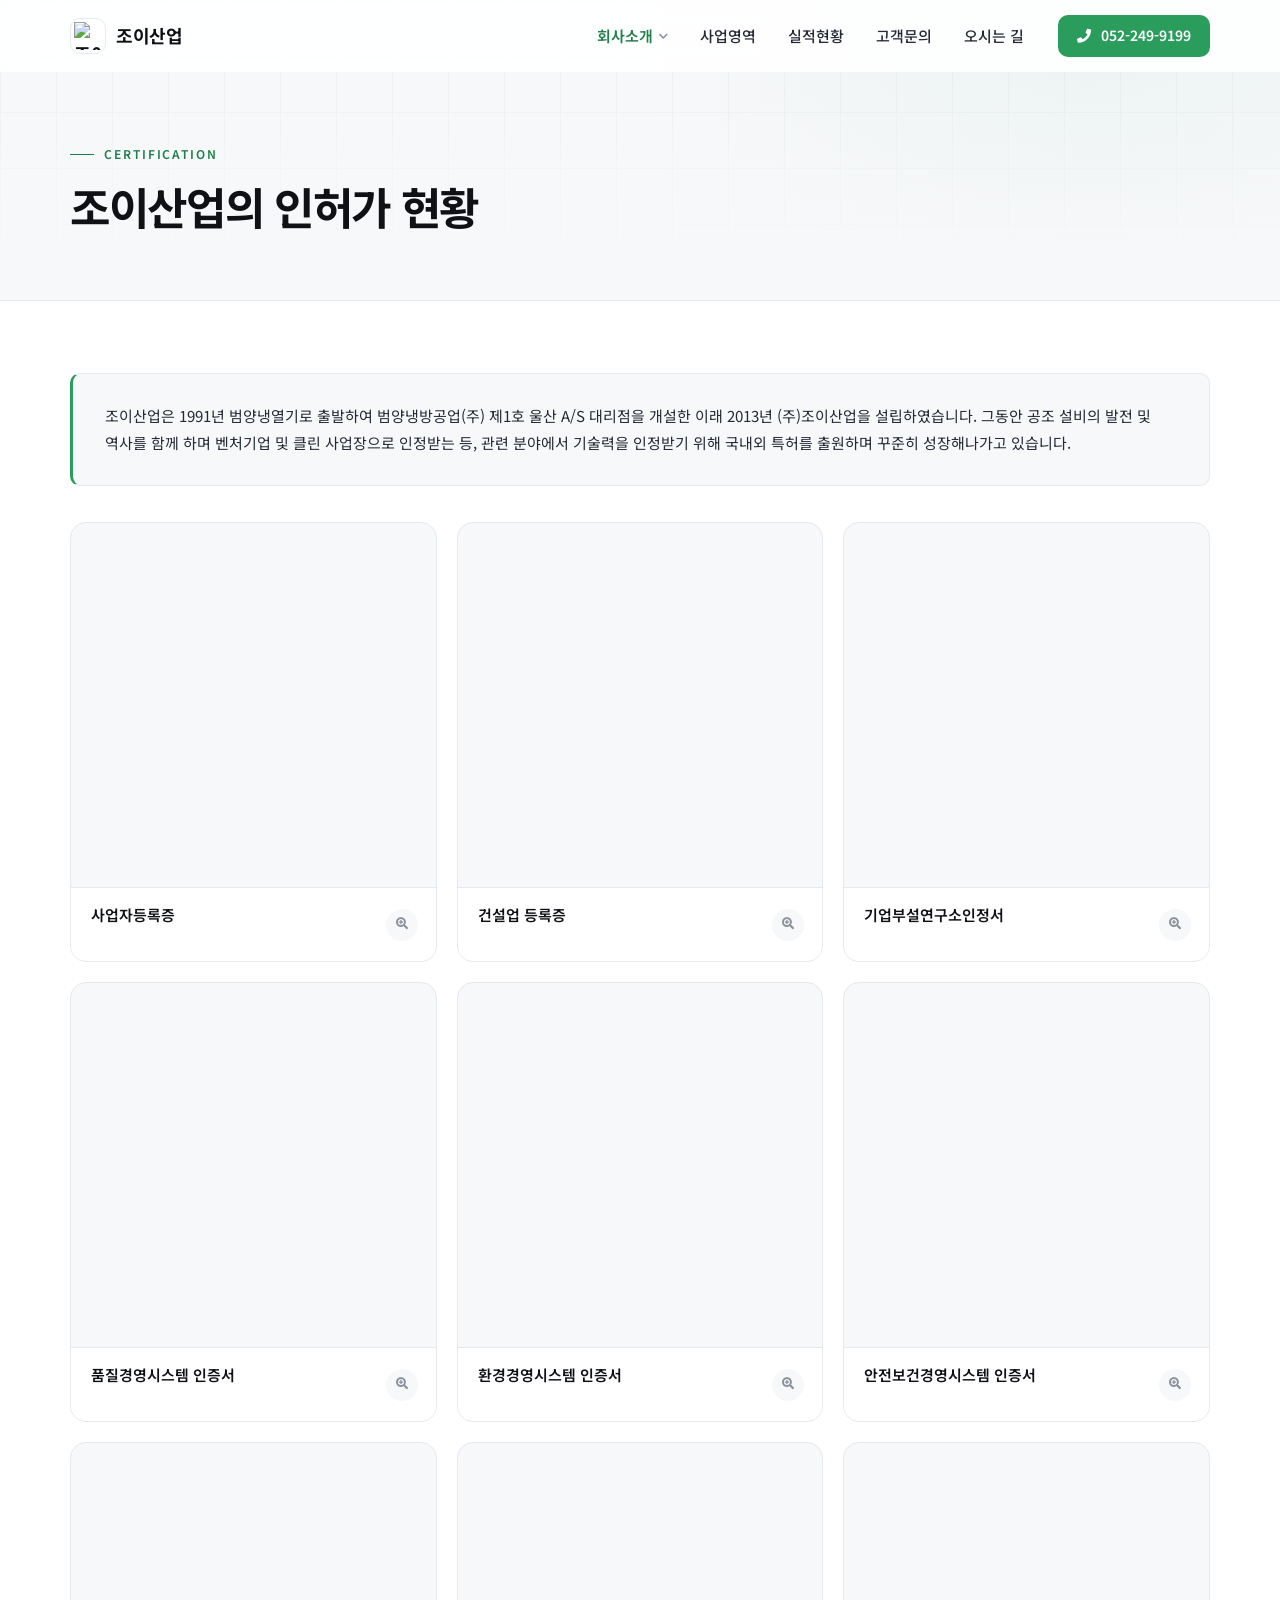
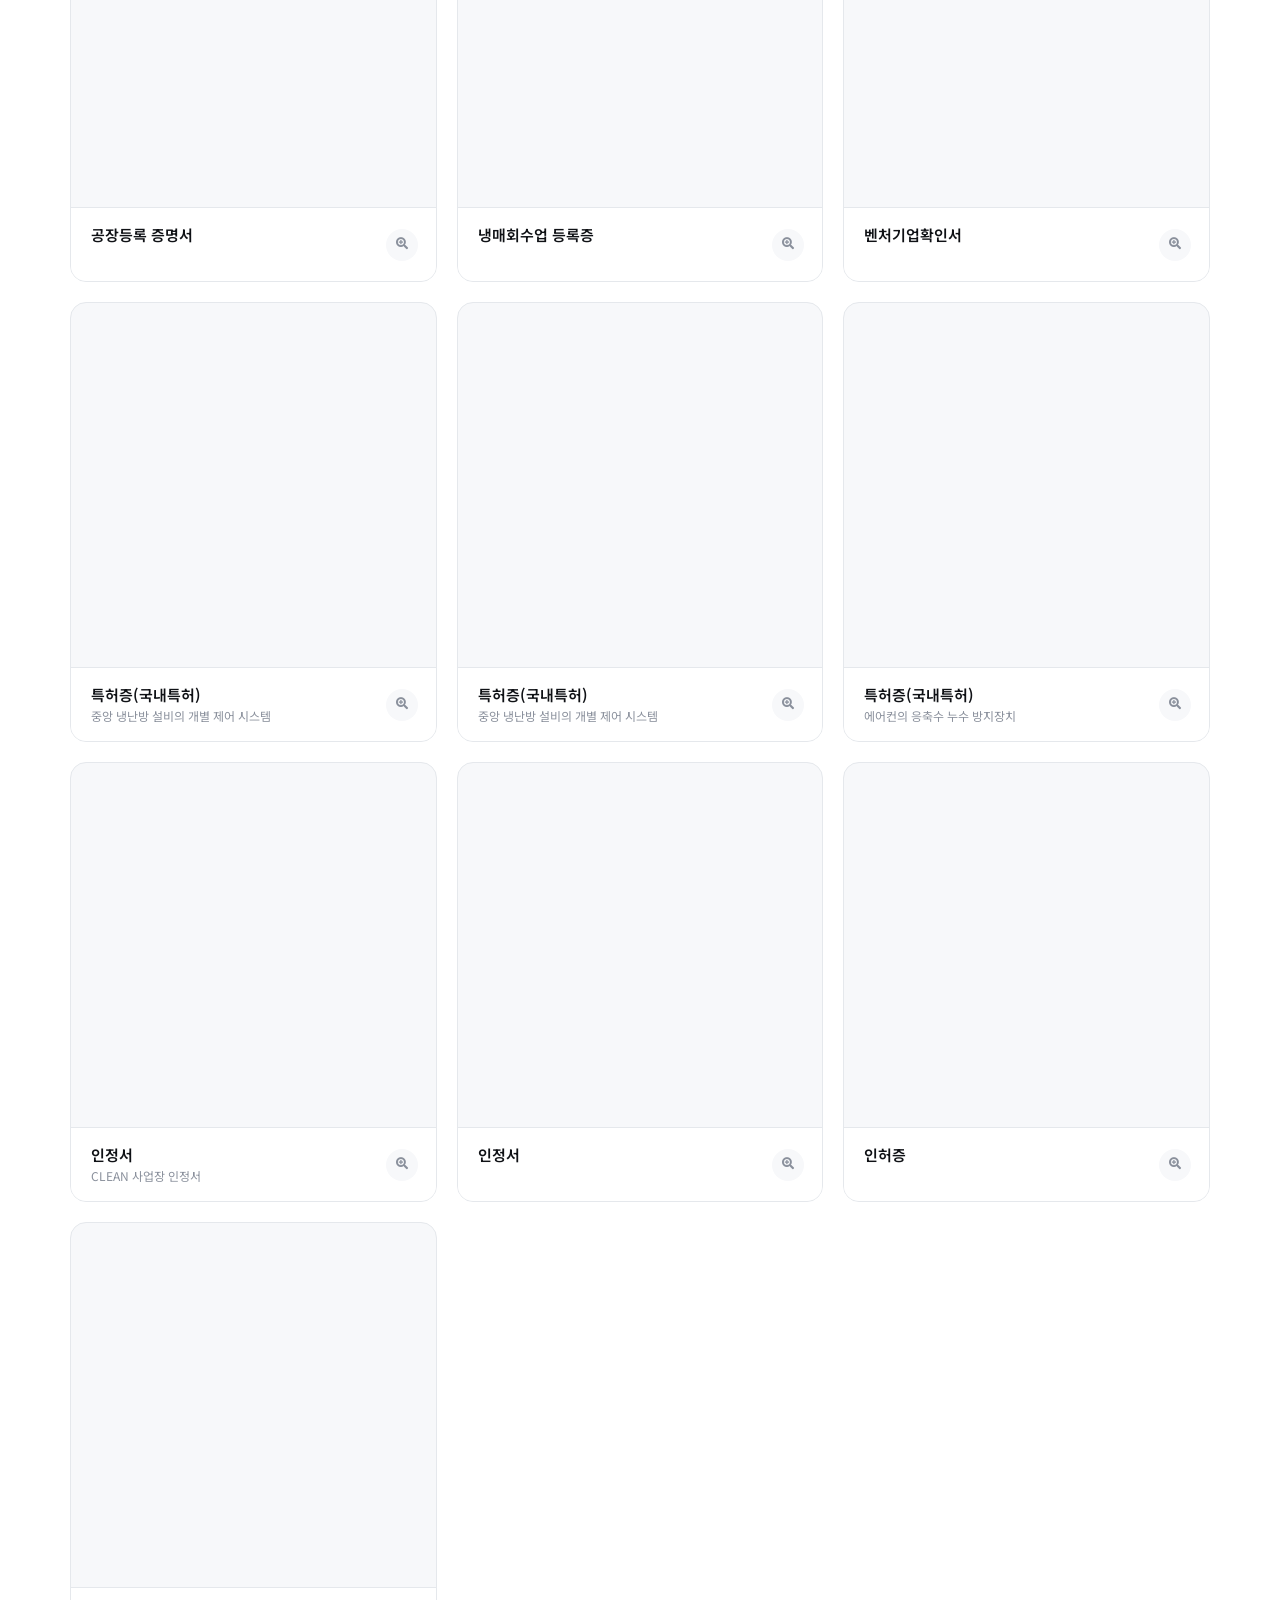
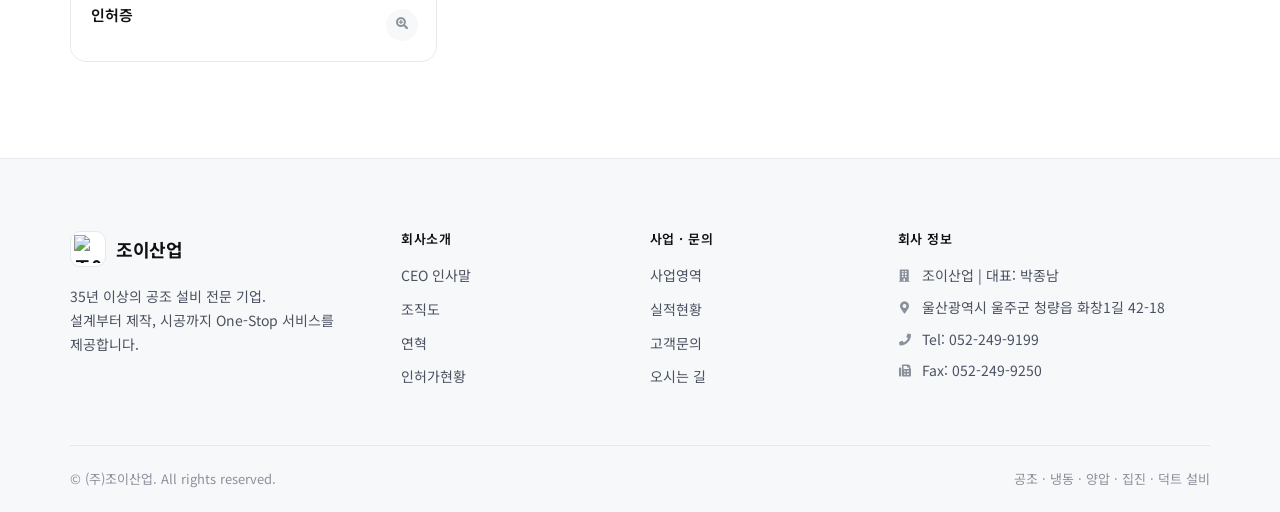
==== pages/certification.html @ 2683a64c "design : 사이트 전체 리디자인 (테스트) - 디자인 토큰 정리: 무채색 + 로고 초록 포인트 1색 - GNB(흰색, 전화 CTA)·푸터(4열)·맨 위로 버튼 개편 - 홈: " ====
<!DOCTYPE html>
<html lang="ko">
<head>
  <meta charset="utf-8"/>
  <meta content="IE=edge" http-equiv="X-UA-Compatible"/>
  <title>조이산업 - 인허가현황</title>
  <meta content="width=device-width, initial-scale=1, shrink-to-fit=no" name="viewport"/>
  <link href="https://use.fontawesome.com/releases/v5.6.3/css/all.css" rel="stylesheet"/>
  <link href="https://fonts.googleapis.com/css2?family=Noto+Sans+KR:wght@300;400;500;600;700&display=swap" rel="stylesheet"/>
  <link href="../images/joy-log-color.png" rel="icon" type="image/png"/>
  <link href="../components/common.css" rel="stylesheet"/>
  <link href="certification.css" rel="stylesheet">
</head>
<body id="top">

  <div class="page-hero">
    <div class="page-hero-bg-text">Certification</div>
    <div class="page-hero-content"><h1>조이산업의 인허가 현황</h1></div>
  </div>

  <div class="container certification-page">
    <div class="img-notice">
  </div>
        <div class="row">
        <div class="col-12">
          <div class="index-video-title clearfix">
            <p>
              <!--Spacial has both a web app and an android app to make your website easy and always available. It offers you all the designs in collaboration with some smart people. There are many ways to configure. Just go to the source, make changes and all.-->
							조이산업은 1991년 범양냉열기로 출발하여 범양냉방공업(주) 제1호 울산 A/S 대리점을 개설한 이래 2013년 (주)조이산업을 설립하였습니다. 그동안 공조 설비의 발전 및 역사를 함께 하며 벤처기업 및 클린 사업장으로 인정받는 등, 관련 분야에서 기술력을 인정받기 위해 국내외 특허를 출원하며 꾸준히 성장해나가고 있습니다.
            </p>
          </div>
        </div>
      </div>
      <div class="row">
        <div class="col-md-4 certification-each-item">
          <a href="javascript:void(0)" class="img-bg" style="background-image: url('../images/certification/사업자등록증.jpg');" data-manus_clickable="true" data-manus_click_id="7">
            <p>
              사업자등록증
							<span>
                &nbsp;
              </span>
						</p>
          </a>
        </div>
        <div class="col-md-4 certification-each-item">
          <a href="javascript:void(0)" class="img-bg" style="background-image: url('../images/certification/건설업등록증.jpg');" data-manus_clickable="true" data-manus_click_id="8">
            <p>
              건설업 등록증
              <span>
                &nbsp;
              </span>
            </p>
          </a>
        </div>
        <div class="col-md-4 certification-each-item">
          <a href="javascript:void(0)" class="img-bg" style="background-image: url('../images/certification/기업부설연구소인정서.jpg');" data-manus_clickable="true" data-manus_click_id="9">
            <p>
              기업부설연구소인정서
              <span>
                &nbsp;
              </span>
            </p>
          </a>
        </div>
        <div class="col-md-4 certification-each-item">
          <a href="javascript:void(0)" class="img-bg" style="background-image: url('../images/certification/품질경영시스템인증서.jpg');" data-manus_clickable="true" data-manus_click_id="10">
            <p>
              품질경영시스템 인증서
              <span>
                &nbsp;
              </span>
            </p>
          </a>
        </div>
        <div class="col-md-4 certification-each-item">
          <a href="javascript:void(0)" class="img-bg" style="background-image: url('../images/certification/환경경영시스템인증서.jpg');" data-manus_clickable="true" data-manus_click_id="11">
            <p>
              환경경영시스템 인증서
              <span>
                &nbsp;
              </span>
            </p>
          </a>
        </div>
        <div class="col-md-4 certification-each-item">
          <a href="javascript:void(0)" class="img-bg" style="background-image: url('../images/certification/안전보건경영시스템인증서.jpg');" data-manus_clickable="true" data-manus_click_id="12">
            <p>
              안전보건경영시스템 인증서
              <span>
                &nbsp;
              </span>
            </p>
          </a>
        </div>
        <div class="col-md-4 certification-each-item">
          <a href="javascript:void(0)" class="img-bg" style="background-image: url('../images/certification/공장등록증명서.jpg');" data-manus_clickable="true" data-manus_click_id="13">
            <p>
              공장등록 증명서
              <span>
                &nbsp;
              </span>
            </p>
          </a>
        </div>
        <div class="col-md-4 certification-each-item">
          <a href="javascript:void(0)" class="img-bg" style="background-image: url('../images/certification/냉매회수업등록증.jpg');" data-manus_clickable="true" data-manus_click_id="14">
            <p>
              냉매회수업 등록증
              <span>
                &nbsp;
              </span>
            </p>
          </a>
        </div>
				<div class="col-md-4 certification-each-item">
          <a href="javascript:void(0)" class="img-bg" style="background-image: url('../images/certification/벤처기업확인서.jpg');" data-manus_clickable="true" data-manus_click_id="15">
            <p>
              벤처기업확인서
              <span>
                &nbsp;
              </span>
            </p>
          </a>
        </div>
        <div class="col-md-4 certification-each-item">
          <a href="javascript:void(0)" class="img-bg" style="background-image: url('../images/certification/특허증_2021년_등록.jpg');" data-manus_clickable="true" data-manus_click_id="16">
            <p>
              특허증(국내특허)
              <span>
                중앙 냉난방 설비의 개별 제어 시스템
              </span>
            </p>
          </a>
        </div>
				<div class="col-md-4 certification-each-item">
          <a href="javascript:void(0)" class="img-bg" style="background-image: url('../images/certification/특허증_2019년_등록.jpg');" data-manus_clickable="true" data-manus_click_id="17">
            <p>
              특허증(국내특허)
              <span>
                중앙 냉난방 설비의 개별 제어 시스템
              </span>
            </p>
          </a>
        </div>
        <div class="col-md-4 certification-each-item">
          <a href="javascript:void(0)" class="img-bg" style="background-image: url('../images/certification/특허증_2018년_등록.jpg');" data-manus_clickable="true" data-manus_click_id="18">
            <p>
              특허증(국내특허)
              <span>
                에어컨의 응축수 누수 방지장치
              </span>
            </p>
          </a>
        </div>
        <div class="col-md-4 certification-each-item">
          <a href="javascript:void(0)" class="img-bg" style="background-image: url('../images/certification/사업장인정서.jpg');" data-manus_clickable="true" data-manus_click_id="19">
            <p>
              인정서
              <span>
                CLEAN 사업장 인정서
              </span>
            </p>
          </a>
        </div>
        <div class="col-md-4 certification-each-item">
          <a href="javascript:void(0)" class="img-bg" style="background-image: url('../images/certification/공중이용시설실내공기정화청소대행자인정서.jpg');" data-manus_clickable="true" data-manus_click_id="20">
            <p>
              인정서
              <span>
                &nbsp;
              </span>
            </p>
          </a>
        </div>
        <div class="col-md-4 certification-each-item">
          <a href="javascript:void(0)" class="img-bg" style="background-image: url('../images/certification/인허증2021.jpg');" data-manus_clickable="true" data-manus_click_id="21">
            <p>
              인허증
              <span>
                &nbsp;
              </span>
            </p>
          </a>
        </div>
        <div class="col-md-4 certification-each-item">
          <a href="javascript:void(0)" class="img-bg" style="background-image: url('../images/certification/인허증1997.jpg');" data-manus_clickable="true" data-manus_click_id="22">
            <p>
              인허증
              <span>
                &nbsp;
              </span>
            </p>
          </a>
        </div>
      </div>
    </div>

  <!-- 이미지 모달 라이트박스 -->
  <div id="imageModal" class="modal">
    <span class="modal-close">&times;</span>
    <img class="modal-content" id="modalImage" src="" alt="확대 이미지">
  </div>

  <script src="../components/common.js"></script>
  <script>
    // 인증서 이미지 라이트박스 기능
    document.addEventListener('DOMContentLoaded', function() {
      const modal = document.getElementById('imageModal');
      const modalImage = document.getElementById('modalImage');
      const closeBtn = document.querySelector('.modal-close');
      const imgBgs = document.querySelectorAll('.img-bg');

      // 이미지 클릭 시 모달 열기
      imgBgs.forEach(img => {
        img.addEventListener('click', function(e) {
          e.preventDefault();
          const bgImageUrl = this.style.backgroundImage.replace(/url\(['"]?(.*?)['"]?\)/g, '$1');
          modalImage.src = bgImageUrl;
          modal.style.display = 'flex';
          document.body.style.overflow = 'hidden';
        });
      });

      // 닫기 버튼 클릭
      closeBtn.addEventListener('click', function() {
        modal.style.display = 'none';
        document.body.style.overflow = 'auto';
      });

      // 모달 외부 클릭 시 닫기
      modal.addEventListener('click', function(e) {
        if (e.target === modal) {
          modal.style.display = 'none';
          document.body.style.overflow = 'auto';
        }
      });

      // ESC 키로 닫기
      document.addEventListener('keydown', function(e) {
        if (e.key === 'Escape' && modal.style.display === 'flex') {
          modal.style.display = 'none';
          document.body.style.overflow = 'auto';
        }
      });
    });
  </script>
</body>
</html>
---- components/common.css ----
/**
 * ========================================================
 * 📋 common.css - 모든 페이지에서 공유하는 공통 스타일
 * ========================================================
 * 구성: 디자인 토큰 → 리셋/타이포 → 공통 UI(버튼·라벨·섹션 제목)
 *       → GNB → 페이지 히어로 → 협력업체 → 푸터 → 애니메이션 → 반응형
 * 컬러: 무채색(잉크/회색/배경) + 포인트 1색(로고 초록)
 * ======================================================== */

@import url('https://cdn.jsdelivr.net/gh/orioncactus/pretendard@v1.3.9/dist/web/variable/pretendardvariable-dynamic-subset.min.css');

:root {
  /* ----- 컬러 팔레트 ----- */
  --ink:          #0F1115;  /* 제목, 강한 텍스트 */
  --ink-2:        #242933;  /* 다크 패널, 본문 강조 */
  --text:         #4A5160;  /* 본문 */
  --muted:        #8A909C;  /* 보조 텍스트 */
  --line:         #E5E8EC;  /* 테두리, 구분선 */
  --bg:           #F7F8FA;  /* 섹션 배경 */
  --surface:      #FFFFFF;  /* 카드 */
  --accent:       #2A9D5D;  /* 포인트(로고 초록) */
  --accent-strong:#1F7F4A;  /* 흰 배경 위 작은 텍스트·호버 */
  --accent-soft:  #EAF6EF;  /* 아이콘 배경, 옅은 강조 */

  /* 기존 변수명 호환 */
  --color-point1: var(--accent);
  --color-cyan:   var(--accent-strong);
  --color-dark:   var(--ink);
  --border-light: var(--line);

  /* ----- 레이아웃 ----- */
  --navbar-height: 72px;
  --container: 1180px;
  --radius-lg: 20px;
  --radius:    16px;
  --radius-sm: 10px;
  --shadow-sm: 0 1px 2px rgba(15, 17, 21, 0.04), 0 4px 16px rgba(15, 17, 21, 0.04);
  --shadow-md: 0 2px 6px rgba(15, 17, 21, 0.04), 0 18px 40px rgba(15, 17, 21, 0.08);

  --font: 'Pretendard Variable', Pretendard, 'Noto Sans KR', -apple-system, BlinkMacSystemFont,
          'Malgun Gothic', 'Apple SD Gothic Neo', sans-serif;
}

/* ===== 리셋 · 기본 타이포 ===== */
*, *::before, *::after {
  box-sizing: border-box;
  margin: 0;
  padding: 0;
}

html {
  scroll-behavior: smooth;
  -webkit-text-size-adjust: 100%;
}

body {
  font-family: var(--font);
  font-size: 15px;
  color: var(--text);
  line-height: 1.7;
  background: var(--surface);
  word-break: keep-all;
  -webkit-font-smoothing: antialiased;
}

h1, h2, h3, h4 {
  color: var(--ink);
  line-height: 1.3;
  letter-spacing: -0.02em;
}

img { max-width: 100%; }

ul { list-style: none; }

a {
  color: var(--accent-strong);
  text-decoration: none;
  transition: color 0.2s ease;
}

a:hover { color: var(--accent); }

.container {
  width: 100%;
  max-width: var(--container);
  margin: 0 auto;
  padding: 0 20px;
}

/* ===== 공통 UI ===== */
/* 작은 영문 라벨 (INTRODUCING 스타일) */
.eyebrow {
  display: inline-flex;
  align-items: center;
  gap: 10px;
  font-size: 12px;
  font-weight: 600;
  letter-spacing: 0.16em;
  text-transform: uppercase;
  color: var(--accent-strong);
  margin-bottom: 16px;
}

.eyebrow::before {
  content: '';
  width: 24px;
  height: 1px;
  background: currentColor;
}

/* 섹션 제목 */
.section-heading {
  margin-bottom: 48px;
}

.section-heading h2 {
  font-size: clamp(1.5rem, 2.6vw, 2.1rem);
  font-weight: 700;
  margin-bottom: 14px;
}

.section-heading p {
  color: var(--text);
  max-width: 680px;
}

.section-heading.center {
  text-align: center;
}

.section-heading.center p { margin: 0 auto; }

/* 버튼 */
.btn {
  display: inline-flex;
  align-items: center;
  justify-content: center;
  gap: 10px;
  height: 50px;
  padding: 0 24px;
  border-radius: var(--radius-sm);
  font-size: 15px;
  font-weight: 600;
  border: 1px solid transparent;
  transition: background 0.2s ease, border-color 0.2s ease, color 0.2s ease, transform 0.2s ease;
  cursor: pointer;
}

.btn-primary {
  background: var(--accent);
  color: #fff !important;
}

.btn-primary:hover {
  background: var(--accent-strong);
  transform: translateY(-1px);
}

.btn-outline {
  background: var(--surface);
  color: var(--ink) !important;
  border-color: var(--line);
}

.btn-outline:hover { border-color: var(--ink); }

/* 원형 아이콘이 붙은 알약 버튼 (Read more ● 스타일) */
.btn-pill {
  display: inline-flex;
  align-items: center;
  gap: 18px;
  height: 50px;
  padding: 0 6px 0 24px;
  border-radius: 999px;
  background: var(--surface);
  color: var(--ink) !important;
  font-size: 15px;
  font-weight: 600;
  box-shadow: var(--shadow-md);
  transition: transform 0.2s ease, box-shadow 0.2s ease;
}

.btn-pill .pill-icon {
  width: 38px;
  height: 38px;
  border-radius: 50%;
  background: var(--accent);
  color: #fff;
  display: inline-flex;
  align-items: center;
  justify-content: center;
  font-size: 13px;
  transition: transform 0.2s ease;
}

.btn-pill:hover { transform: translateY(-1px); }
.btn-pill:hover .pill-icon { transform: translateX(2px); }

/* 단색 라벨 타일 (ABOUT US 스타일) */
.label-tile {
  display: flex;
  flex-direction: column;
  justify-content: space-between;
  width: 100%;
  aspect-ratio: 1 / 1;
  padding: 24px;
  border-radius: var(--radius);
  background: var(--accent);
  color: #fff;
  font-size: 1.35rem;
  font-weight: 700;
  letter-spacing: 0.02em;
  line-height: 1.2;
  box-shadow: 0 18px 40px rgba(42, 157, 93, 0.25);
}

/* 아이콘 타일 */
.icon-tile {
  width: 48px;
  height: 48px;
  border-radius: 12px;
  background: var(--accent-soft);
  color: var(--accent-strong);
  display: inline-flex;
  align-items: center;
  justify-content: center;
  font-size: 19px;
  flex-shrink: 0;
}

/* ===== Navbar (GNB) ===== */
.navbar {
  position: fixed;
  top: 0;
  left: 0;
  right: 0;
  z-index: 1030;
  height: var(--navbar-height);
  background: rgba(255, 255, 255, 0.88);
  backdrop-filter: saturate(180%) blur(14px);
  -webkit-backdrop-filter: saturate(180%) blur(14px);
  border-bottom: 1px solid transparent;
  transition: border-color 0.2s ease, box-shadow 0.2s ease;
}

.navbar.scrolled {
  border-bottom-color: var(--line);
  box-shadow: 0 4px 20px rgba(15, 17, 21, 0.04);
}

.navbar-container {
  height: 100%;
  max-width: var(--container);
  margin: 0 auto;
  padding: 0 20px;
  display: flex;
  align-items: center;
  gap: 24px;
}

.navbar-brand {
  display: flex;
  align-items: center;
  gap: 10px;
  color: var(--ink) !important;
  font-size: 18px;
  font-weight: 700;
  letter-spacing: -0.02em;
  flex-shrink: 0;
}

.navbar-brand .brand-logo {
  width: 36px;
  height: 36px;
  border-radius: 10px;
  border: 1px solid var(--line);
  background: #fff;
  display: flex;
  align-items: center;
  justify-content: center;
  overflow: hidden;
}

.navbar-brand .brand-logo img {
  width: 28px;
  height: 28px;
  object-fit: contain;
}

.navbar-collapse {
  display: flex;
  align-items: center;
  gap: 20px;
  margin-left: auto;
}

.navbar-nav {
  display: flex;
  align-items: center;
  gap: 4px;
}

.nav-item { position: relative; }

.nav-link {
  display: inline-flex;
  align-items: center;
  gap: 6px;
  padding: 10px 14px;
  border-radius: 8px;
  color: var(--ink-2) !important;
  font-size: 15px;
  font-weight: 500;
  transition: background 0.2s ease, color 0.2s ease;
}

.nav-link:hover { background: var(--bg); }

.nav-link.active {
  color: var(--accent-strong) !important;
  font-weight: 600;
}

.nav-link .caret {
  font-size: 10px;
  color: var(--muted);
  transition: transform 0.2s ease;
}

.dropdown-menu {
  position: absolute;
  top: calc(100% + 8px);
  left: 0;
  min-width: 190px;
  padding: 8px;
  background: var(--surface);
  border: 1px solid var(--line);
  border-radius: 12px;
  box-shadow: var(--shadow-md);
  opacity: 0;
  visibility: hidden;
  transform: translateY(-4px);
  transition: opacity 0.18s ease, transform 0.18s ease, visibility 0.18s;
}

/* 마우스가 메뉴와 드롭다운 사이를 지날 때 닫히지 않도록 */
.dropdown-menu::before {
  content: '';
  position: absolute;
  left: 0;
  right: 0;
  top: -10px;
  height: 10px;
}

.nav-item:hover .dropdown-menu,
.nav-item.open .dropdown-menu {
  opacity: 1;
  visibility: visible;
  transform: translateY(0);
}

.nav-item:hover .caret,
.nav-item.open .caret { transform: rotate(180deg); }

.dropdown-item {
  display: block;
  padding: 10px 12px;
  border-radius: 8px;
  color: var(--ink-2) !important;
  font-size: 14px;
  font-weight: 500;
}

.dropdown-item:hover { background: var(--bg); }

.dropdown-item.active {
  color: var(--accent-strong) !important;
  background: var(--accent-soft);
}

.nav-cta {
  height: 42px;
  padding: 0 18px;
  font-size: 14px;
  border-radius: 10px;
}

.navbar-toggler {
  display: none;
  margin-left: auto;
  width: 42px;
  height: 42px;
  border-radius: 10px;
  border: 1px solid var(--line);
  background: var(--surface);
  color: var(--ink);
  font-size: 16px;
  cursor: pointer;
}

/* ===== 페이지 히어로 (서브페이지 상단) ===== */
.page-hero {
  position: relative;
  display: flex;
  flex-direction: column;
  padding: calc(var(--navbar-height) + 72px) max(20px, calc((100% - var(--container)) / 2 + 20px)) 64px;
  background:
    radial-gradient(circle at 85% 20%, rgba(42, 157, 93, 0.10), transparent 40%),
    linear-gradient(var(--line) 1px, transparent 1px) 0 0 / 56px 56px,
    linear-gradient(90deg, var(--line) 1px, transparent 1px) 0 0 / 56px 56px,
    var(--bg);
  border-bottom: 1px solid var(--line);
  overflow: hidden;
}

/* 격자 무늬를 아래쪽으로 갈수록 흐리게 */
.page-hero::after {
  content: '';
  position: absolute;
  inset: 0;
  background: linear-gradient(180deg, rgba(247, 248, 250, 0.35) 0%, var(--bg) 92%);
  pointer-events: none;
}

.page-hero-bg-text {
  position: relative;
  z-index: 1;
  display: inline-flex;
  align-items: center;
  gap: 10px;
  font-size: 12px;
  font-weight: 600;
  letter-spacing: 0.16em;
  text-transform: uppercase;
  color: var(--accent-strong);
  margin-bottom: 14px;
}

.page-hero-bg-text::before {
  content: '';
  width: 24px;
  height: 1px;
  background: currentColor;
}

.page-hero-content {
  position: relative;
  z-index: 1;
}

.page-hero h1 {
  font-size: clamp(1.9rem, 3.6vw, 2.75rem);
  font-weight: 700;
  letter-spacing: -0.03em;
}

/* ===== 주요 협력업체 및 거래처 (common.js가 주입) ===== */
.partners-section {
  padding: 96px 0;
  background: var(--surface);
  border-top: 1px solid var(--line);
}

.partners-image-grid {
  display: grid;
  grid-template-columns: repeat(auto-fill, minmax(160px, 1fr));
  gap: 12px;
}

.partner-logo {
  height: 88px;
  display: flex;
  align-items: center;
  justify-content: center;
  padding: 14px 22px;
  background: #fff;
  border: 1px solid var(--line);
  border-radius: 12px;
  transition: border-color 0.2s ease, box-shadow 0.2s ease;
}

.partner-logo img {
  max-height: 52px;
  max-width: 100%;
  object-fit: contain;
  filter: grayscale(1);
  opacity: 0.75;
  transition: filter 0.2s ease, opacity 0.2s ease;
}

.partner-logo:hover {
  border-color: rgba(42, 157, 93, 0.35);
  box-shadow: var(--shadow-sm);
}

.partner-logo:hover img {
  filter: none;
  opacity: 1;
}

/* ===== Footer ===== */
.site-footer {
  background: var(--bg);
  border-top: 1px solid var(--line);
  padding: 72px 0 0;
  font-size: 14px;
}

.footer-top {
  display: grid;
  grid-template-columns: 1.4fr 1fr 1fr 1.5fr;
  gap: 40px;
  padding-bottom: 56px;
}

.footer-brand .navbar-brand { margin-bottom: 18px; }

.footer-brand p {
  color: var(--text);
  max-width: 280px;
}

.site-footer h4 {
  font-size: 13px;
  font-weight: 600;
  letter-spacing: 0.04em;
  color: var(--ink);
  margin-bottom: 16px;
}

.footer-links li + li { margin-top: 10px; }

.footer-links a { color: var(--text); }

.footer-links a:hover { color: var(--accent-strong); }

.footer-info p {
  display: flex;
  gap: 10px;
  color: var(--text);
}

.footer-info p + p { margin-top: 8px; }

.footer-info i {
  width: 14px;
  margin-top: 6px;
  font-size: 12px;
  color: var(--muted);
  text-align: center;
}

.footer-bottom {
  display: flex;
  justify-content: space-between;
  align-items: center;
  gap: 12px;
  padding: 22px 0;
  border-top: 1px solid var(--line);
  color: var(--muted);
  font-size: 13px;
}

/* 맨 위로 버튼 (스크롤 시 표시) */
.go-top {
  position: fixed;
  right: 24px;
  bottom: 24px;
  z-index: 1020;
  width: 48px;
  height: 48px;
  border-radius: 50%;
  display: flex;
  flex-direction: column;
  align-items: center;
  justify-content: center;
  background: var(--surface);
  border: 1px solid var(--line);
  color: var(--ink) !important;
  box-shadow: var(--shadow-md);
  font-size: 13px;
  line-height: 1;
  opacity: 0;
  visibility: hidden;
  transform: translateY(8px);
  transition: opacity 0.2s ease, transform 0.2s ease, visibility 0.2s;
}

.go-top span {
  font-size: 9px;
  font-weight: 700;
  letter-spacing: 0.08em;
  margin-top: 3px;
}

.go-top.show {
  opacity: 1;
  visibility: visible;
  transform: translateY(0);
}

.go-top:hover { color: var(--accent-strong) !important; }

/* ===== 공통 테이블 ===== */
table {
  width: 100%;
  border-collapse: collapse;
}

/* ===== Fade-up Animation (common.js initScrollAnimation) ===== */
.fade-up {
  opacity: 0;
  transform: translateY(18px);
  transition: opacity 0.7s ease, transform 0.7s ease;
}

.fade-up.animate {
  opacity: 1;
  transform: translateY(0);
}

@media (prefers-reduced-motion: reduce) {
  .fade-up { opacity: 1; transform: none; transition: none; }
  html { scroll-behavior: auto; }
}

/* ===== 반응형 ===== */
@media (max-width: 1200px) {
  .navbar-toggler { display: inline-flex; align-items: center; justify-content: center; }

  .navbar-collapse {
    display: none;
    position: absolute;
    top: var(--navbar-height);
    left: 0;
    right: 0;
    flex-direction: column;
    align-items: stretch;
    gap: 12px;
    padding: 12px 20px 20px;
    background: var(--surface);
    border-bottom: 1px solid var(--line);
    box-shadow: 0 16px 30px rgba(15, 17, 21, 0.08);
    max-height: calc(100vh - var(--navbar-height));
    overflow-y: auto;
  }

  .navbar-collapse.open { display: flex; }

  .navbar-nav {
    flex-direction: column;
    align-items: stretch;
    gap: 2px;
  }

  .nav-link {
    width: 100%;
    justify-content: space-between;
    padding: 14px 12px;
    font-size: 16px;
  }

  .dropdown-menu {
    position: static;
    display: none;
    opacity: 1;
    visibility: visible;
    transform: none;
    border: none;
    box-shadow: none;
    padding: 0 0 6px 12px;
    background: transparent;
  }

  .dropdown-menu::before { display: none; }

  .nav-item:hover .dropdown-menu { display: none; }
  .nav-item.open .dropdown-menu { display: block; }
  .nav-item:hover .caret { transform: none; }
  .nav-item.open .caret { transform: rotate(180deg); }

  .nav-cta { height: 48px; }

  .footer-top { grid-template-columns: 1fr 1fr; }
}

@media (max-width: 768px) {
  :root { --navbar-height: 64px; }

  body { font-size: 14px; }

  .container,
  .navbar-container { padding: 0 16px; }

  .page-hero {
    padding: calc(var(--navbar-height) + 44px) 16px 40px;
  }

  .section-heading { margin-bottom: 32px; }

  .partners-section { padding: 64px 0; }

  .partners-image-grid { grid-template-columns: repeat(3, 1fr); gap: 8px; }

  .partner-logo { height: 68px; padding: 10px 12px; }

  .partner-logo img { max-height: 40px; }

  .site-footer { padding-top: 48px; }

  .footer-top { grid-template-columns: 1fr; gap: 32px; padding-bottom: 40px; }

  .footer-bottom { flex-direction: column; align-items: flex-start; }

  .go-top { right: 16px; bottom: 16px; width: 44px; height: 44px; }
}

@media (max-width: 480px) {
  .navbar-brand { font-size: 16px; }

  .partners-image-grid { grid-template-columns: repeat(2, 1fr); }

  .btn, .btn-pill { height: 48px; }
}
---- pages/certification.css ----
/**
 * ========================================================
 * 🏆 certification.css - 인허가현황 페이지 스타일
 * ========================================================
 * 구성:
 *   - .index-video-title: 소개 문구 카드
 *   - .row > .certification-each-item: 인증서 카드 그리드
 *       .img-bg(inline background-image로 인증서 표시) + 하단 캡션(p, span)
 *   - #imageModal: 클릭 시 라이트박스 (페이지 내 스크립트)
 * 사용 대상: pages/certification.html
 * ======================================================== */

.certification-page {
  padding-top: 72px;
  padding-bottom: 96px;
}

.img-notice:empty { display: none; }

/* ===== Grid ===== */
.row {
  display: grid;
  grid-template-columns: repeat(3, minmax(0, 1fr));
  gap: 20px;
}

.row + .row { margin-top: 0; }

.col-12 { grid-column: 1 / -1; }

/* 소개 문구 */
.index-video-title {
  margin-bottom: 36px;
  padding: 28px 32px;
  background: var(--bg);
  border: 1px solid var(--line);
  border-left: 3px solid var(--accent);
  border-radius: var(--radius-sm);
}

.index-video-title p {
  font-size: 15px;
  line-height: 1.85;
  color: var(--ink-2);
}

/* ===== 인증서 카드 ===== */
.certification-each-item .img-bg {
  position: relative;
  display: block;
  height: 440px;
  padding: 24px 24px 92px;
  background-color: var(--bg);
  background-repeat: no-repeat;
  background-position: center;
  background-size: contain;
  background-origin: content-box;
  background-clip: border-box;
  border: 1px solid var(--line);
  border-radius: var(--radius);
  overflow: hidden;
  transition: border-color 0.2s ease, box-shadow 0.2s ease, transform 0.2s ease;
}

.certification-each-item .img-bg:hover {
  border-color: rgba(42, 157, 93, 0.35);
  box-shadow: var(--shadow-md);
  transform: translateY(-3px);
}

/* 캡션 */
.certification-each-item .img-bg p {
  position: absolute;
  left: 0;
  right: 0;
  bottom: 0;
  min-height: 72px;
  padding: 16px 56px 16px 20px;
  background: var(--surface);
  border-top: 1px solid var(--line);
  color: var(--ink);
  font-size: 15px;
  font-weight: 600;
  line-height: 1.4;
}

.certification-each-item .img-bg p span {
  display: block;
  margin-top: 3px;
  font-size: 12px;
  font-weight: 400;
  color: var(--muted);
}

/* 확대 아이콘 */
.certification-each-item .img-bg p::after {
  content: '\f00e';
  font-family: 'Font Awesome 5 Free';
  font-weight: 900;
  position: absolute;
  right: 18px;
  top: 50%;
  width: 32px;
  height: 32px;
  margin-top: -16px;
  border-radius: 50%;
  background: var(--bg);
  color: var(--muted);
  font-size: 12px;
  display: flex;
  align-items: center;
  justify-content: center;
  transition: background 0.2s ease, color 0.2s ease;
}

.certification-each-item .img-bg:hover p::after {
  background: var(--accent);
  color: #fff;
}

@media (max-width: 1024px) {
  .row { grid-template-columns: repeat(2, minmax(0, 1fr)); }
}

@media (max-width: 768px) {
  .certification-page { padding-top: 40px; padding-bottom: 64px; }
  .index-video-title { padding: 20px; margin-bottom: 24px; }
  .index-video-title p { font-size: 14px; }
  .row { gap: 12px; }
  .certification-each-item .img-bg { height: 300px; padding: 14px 14px 82px; }
  .certification-each-item .img-bg p { font-size: 13px; padding: 14px 48px 14px 14px; }
}

@media (max-width: 480px) {
  .row { grid-template-columns: 1fr; }
  .certification-each-item .img-bg { height: 380px; }
}

/* ===== 이미지 모달 라이트박스 ===== */
.modal {
  display: none;
  position: fixed;
  top: 0;
  left: 0;
  right: 0;
  bottom: 0;
  background-color: rgba(0, 0, 0, 0.9);
  z-index: 2000;
  align-items: center;
  justify-content: center;
  animation: fadeIn 0.3s ease-in-out;
}

.modal.show {
  display: flex;
}

@keyframes fadeIn {
  from { opacity: 0; }
  to { opacity: 1; }
}

@keyframes zoomIn {
  from {
    opacity: 0;
    transform: scale(0.8);
  }
  to {
    opacity: 1;
    transform: scale(1);
  }
}

.modal-content {
  max-width: 90vw;
  max-height: 90vh;
  width: auto;
  height: auto;
  object-fit: contain;
  animation: zoomIn 0.3s ease-in-out;
  border-radius: 8px;
  box-shadow: 0 4px 20px rgba(0, 0, 0, 0.3);
}

.modal-close {
  position: absolute;
  top: 20px;
  right: 30px;
  color: #ffffff;
  font-size: 40px;
  font-weight: bold;
  cursor: pointer;
  line-height: 1;
  transition: transform 0.2s ease;
  z-index: 2001;
}

.modal-close:hover {
  transform: scale(1.2);
}

/* 모바일 반응형 */
@media (max-width: 768px) {
  .modal-content {
    max-width: 95vw;
    max-height: 85vh;
  }
  
  .modal-close {
    top: 10px;
    right: 15px;
    font-size: 30px;
  }
}
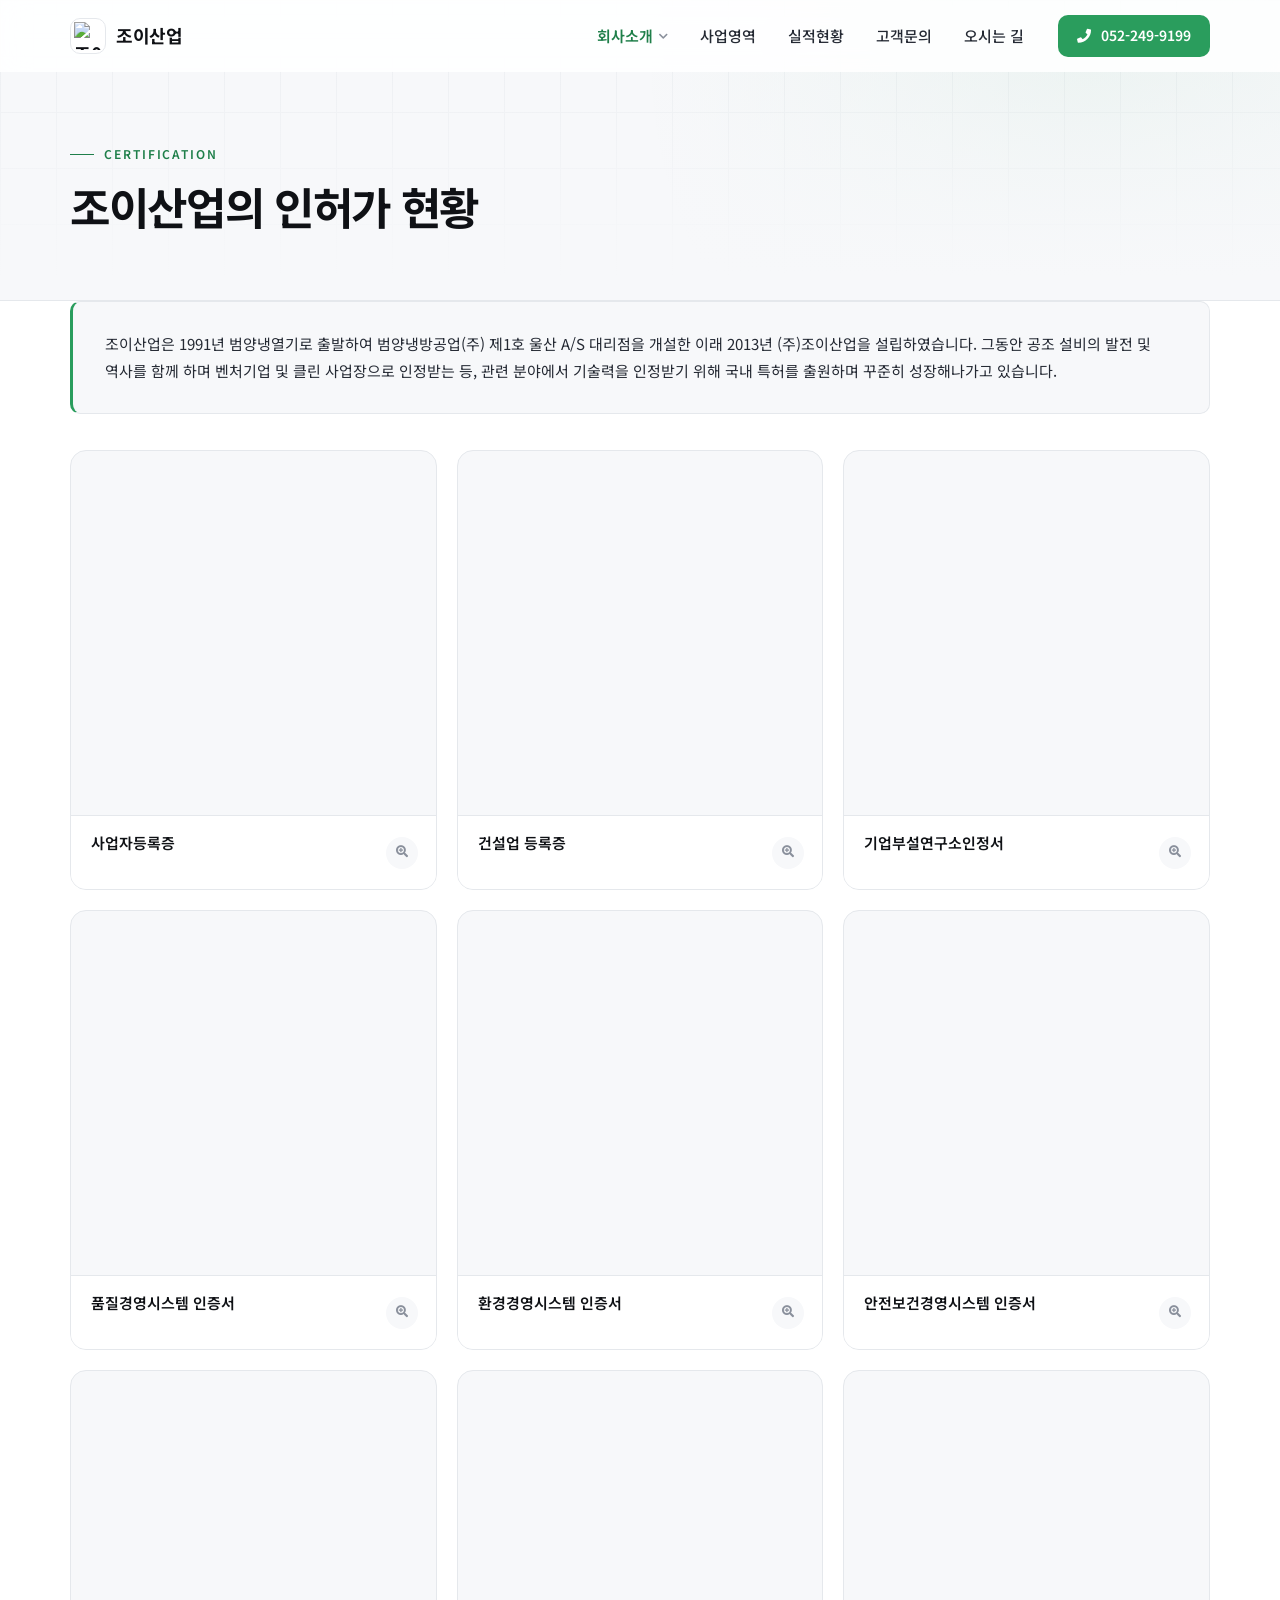
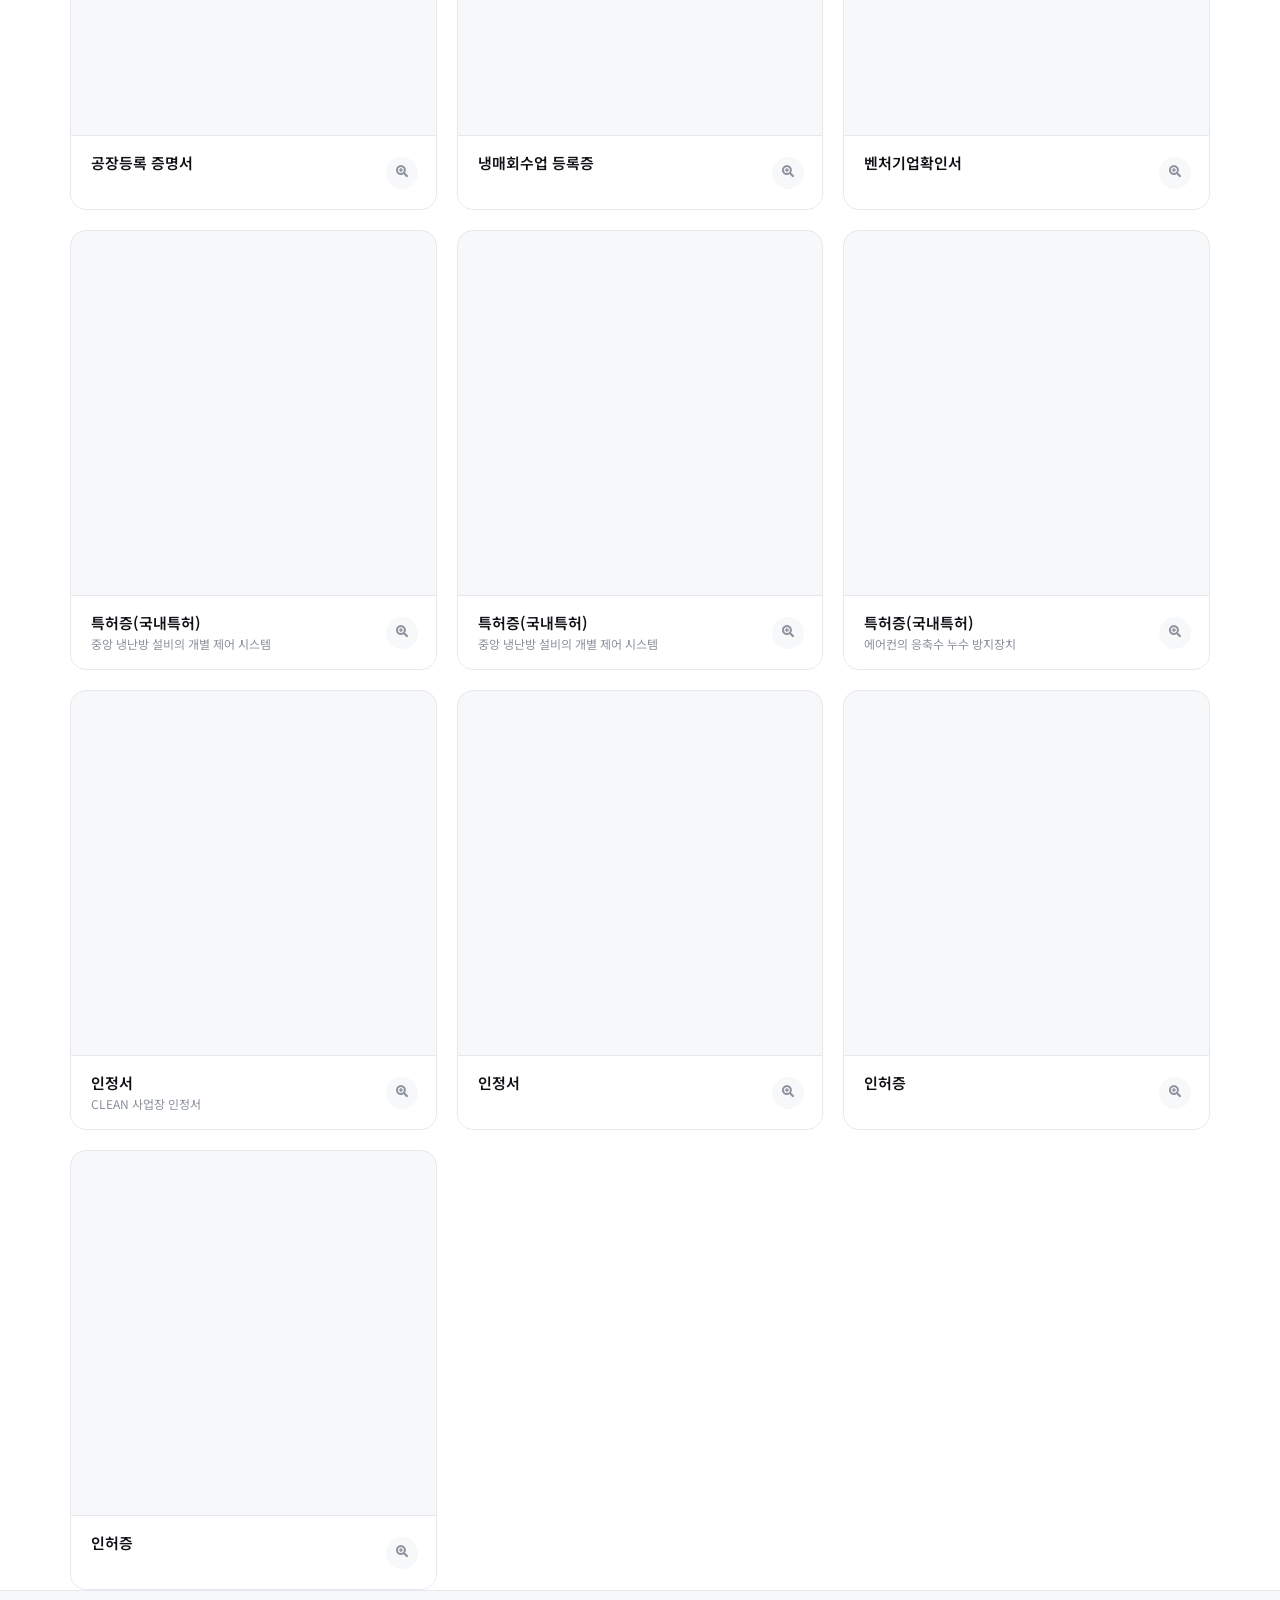
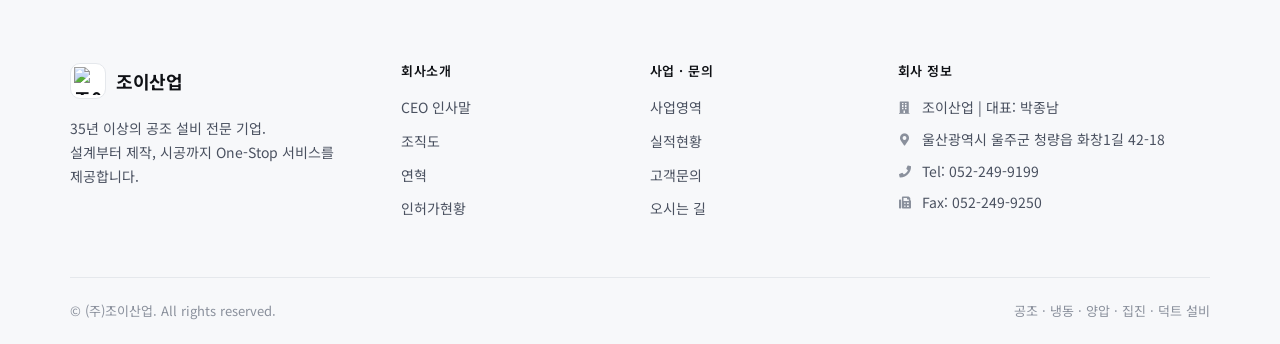
==== commit eee918de: "fix : 연혁 해외특허 삭제 및 범양냉방 판매 전문점 항목 추가 - 2017 해외특허(PCT) 출원, 해외권리화 지원사업 삭제 - 2013 범양냉방 제품 판매 전문점 (법인), " ====
--- a/pages/certification.html
+++ b/pages/certification.html
@@ -18,7 +18,7 @@
     <div class="page-hero-content"><h1>조이산업의 인허가 현황</h1></div>
   </div>
 
-  <div class="container certification-page">
+  <div class="container">
     <div class="img-notice">
   </div>
         <div class="row">
@@ -26,7 +26,7 @@
           <div class="index-video-title clearfix">
             <p>
               <!--Spacial has both a web app and an android app to make your website easy and always available. It offers you all the designs in collaboration with some smart people. There are many ways to configure. Just go to the source, make changes and all.-->
-							조이산업은 1991년 범양냉열기로 출발하여 범양냉방공업(주) 제1호 울산 A/S 대리점을 개설한 이래 2013년 (주)조이산업을 설립하였습니다. 그동안 공조 설비의 발전 및 역사를 함께 하며 벤처기업 및 클린 사업장으로 인정받는 등, 관련 분야에서 기술력을 인정받기 위해 국내외 특허를 출원하며 꾸준히 성장해나가고 있습니다.
+							조이산업은 1991년 범양냉열기로 출발하여 범양냉방공업(주) 제1호 울산 A/S 대리점을 개설한 이래 2013년 (주)조이산업을 설립하였습니다. 그동안 공조 설비의 발전 및 역사를 함께 하며 벤처기업 및 클린 사업장으로 인정받는 등, 관련 분야에서 기술력을 인정받기 위해 국내 특허를 출원하며 꾸준히 성장해나가고 있습니다.
             </p>
           </div>
         </div>
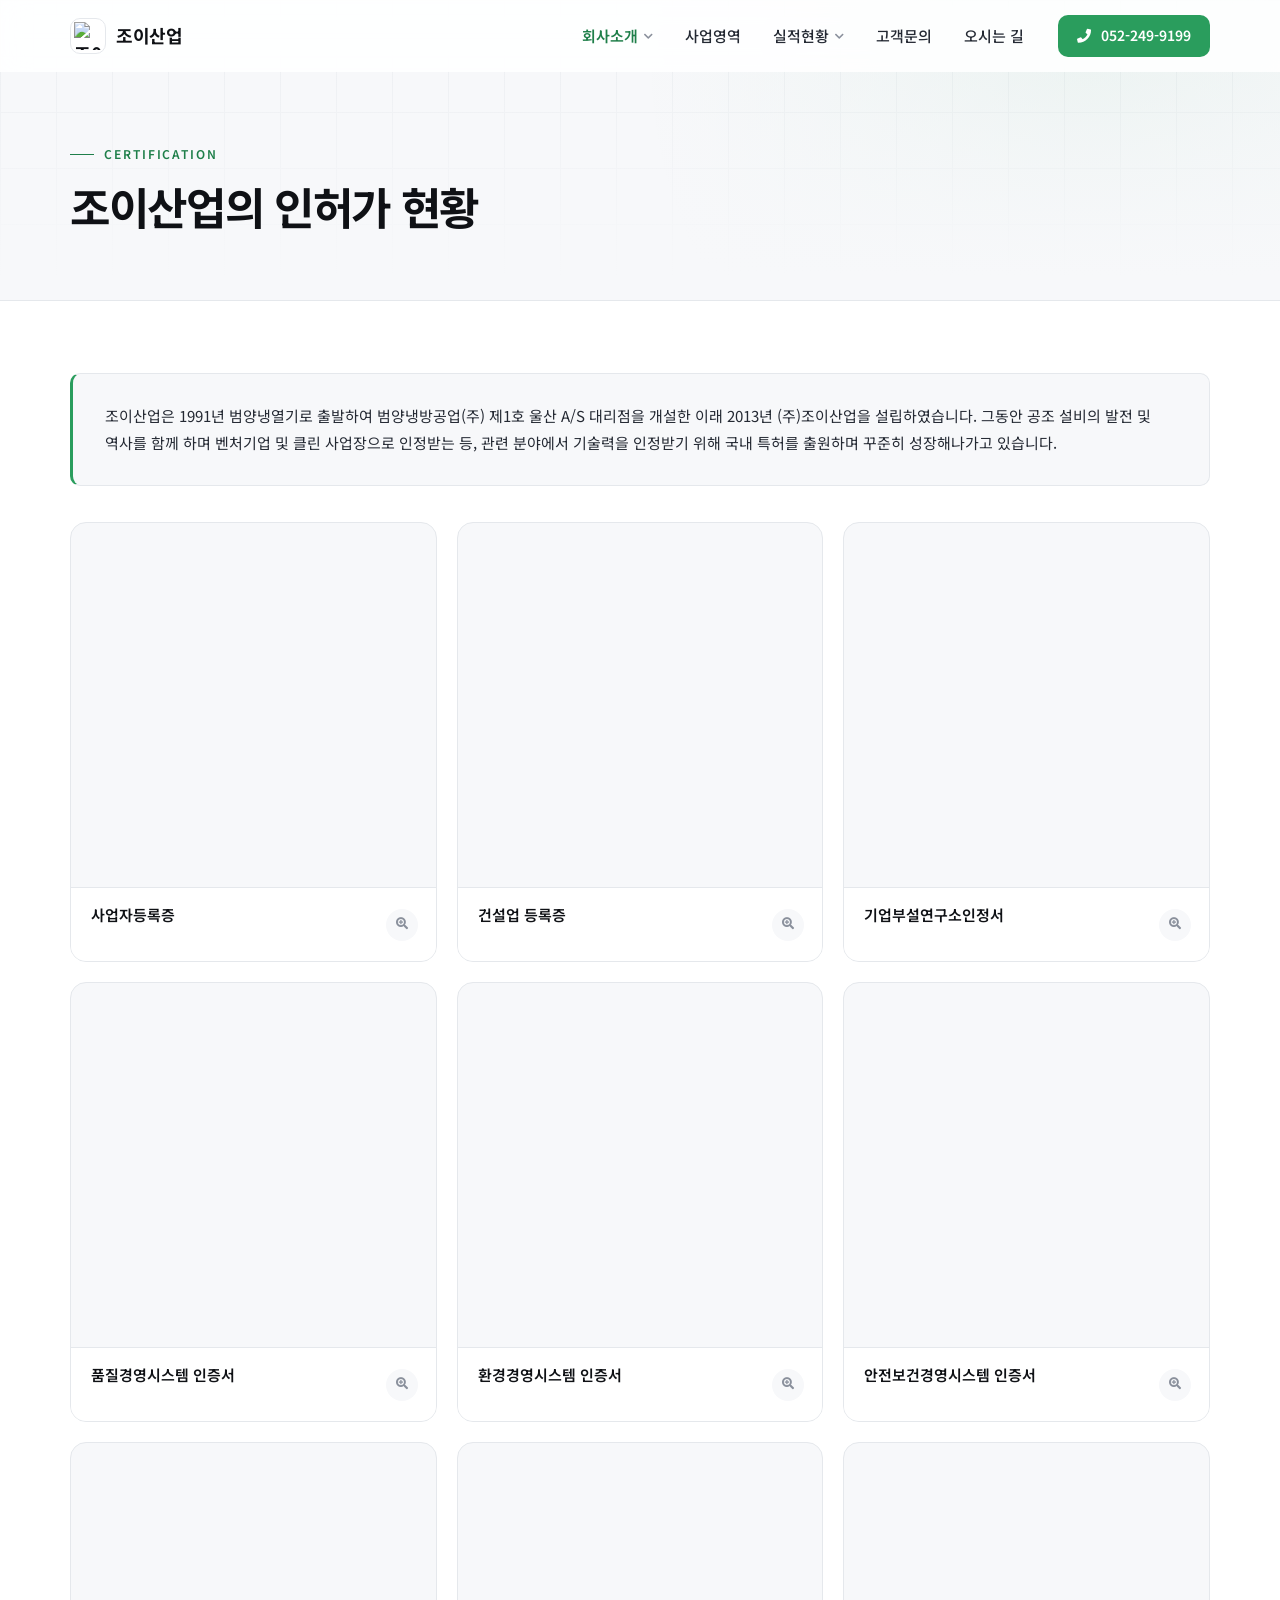
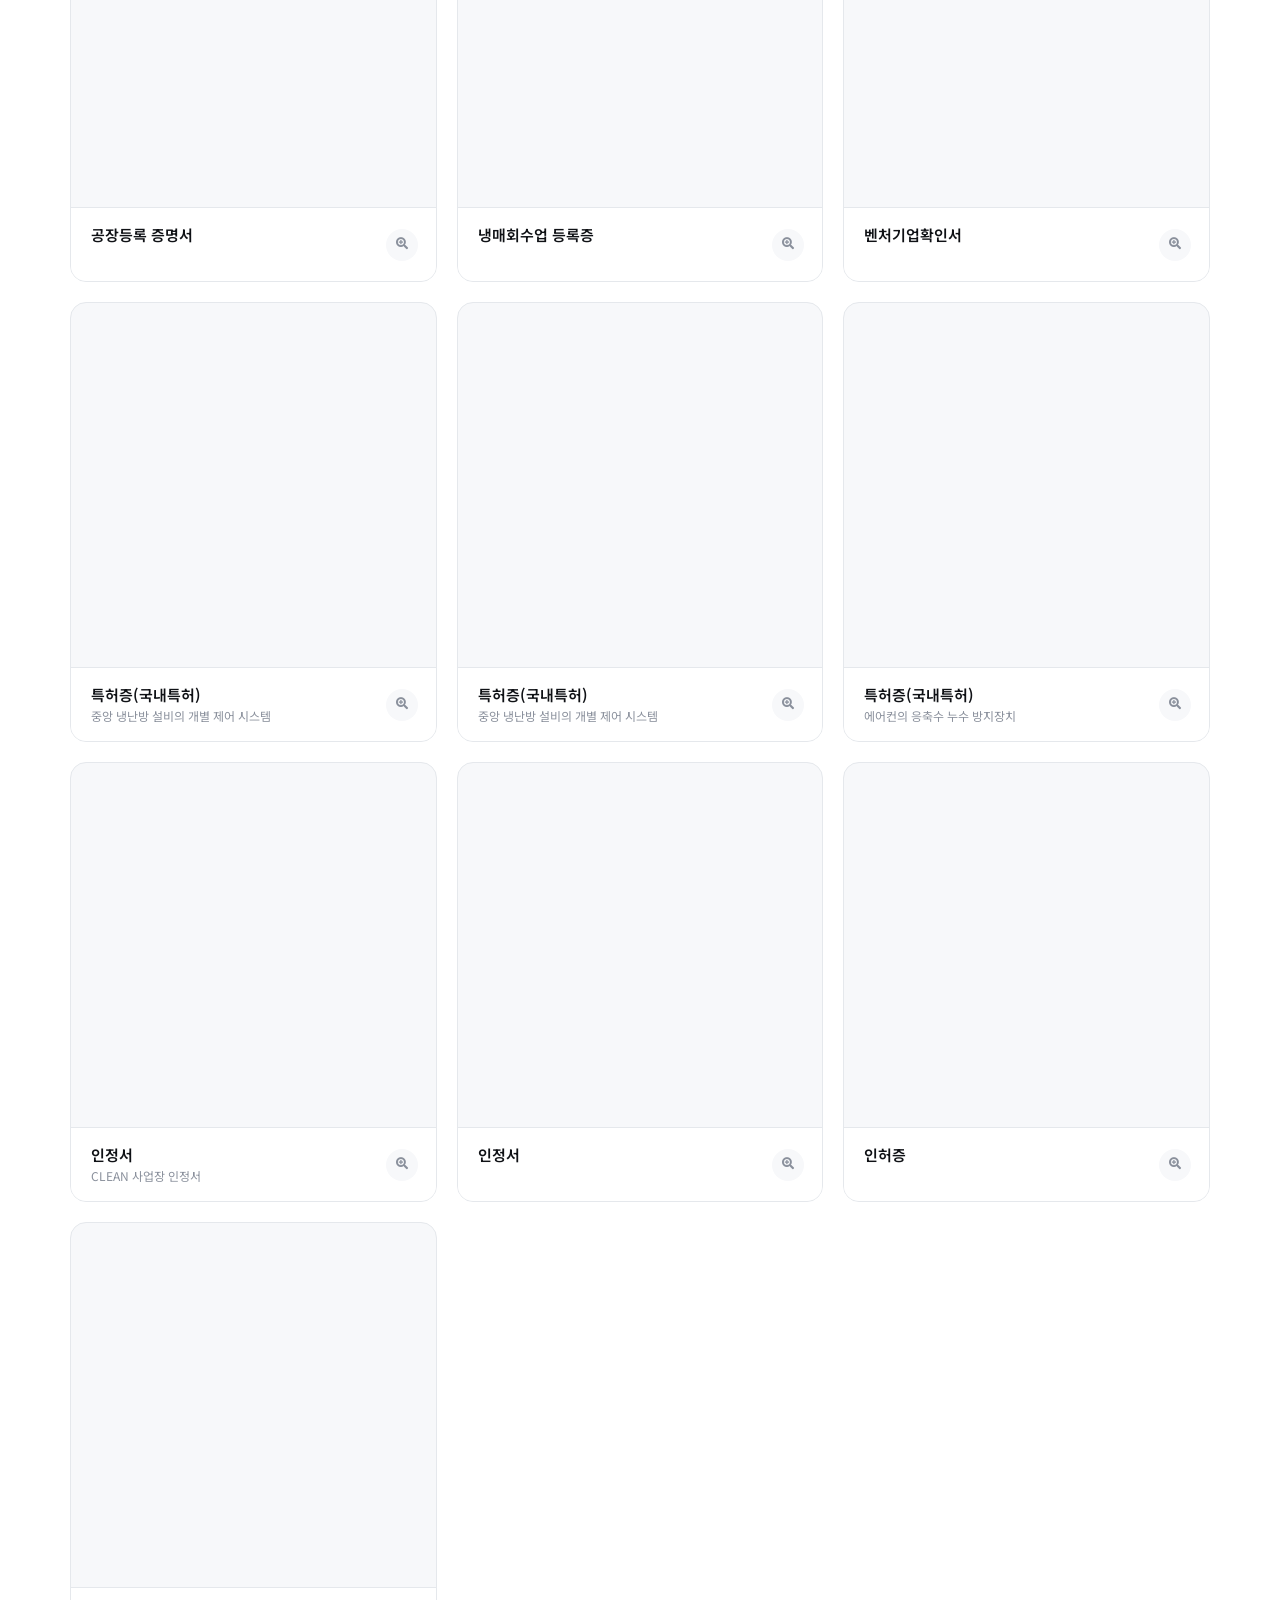
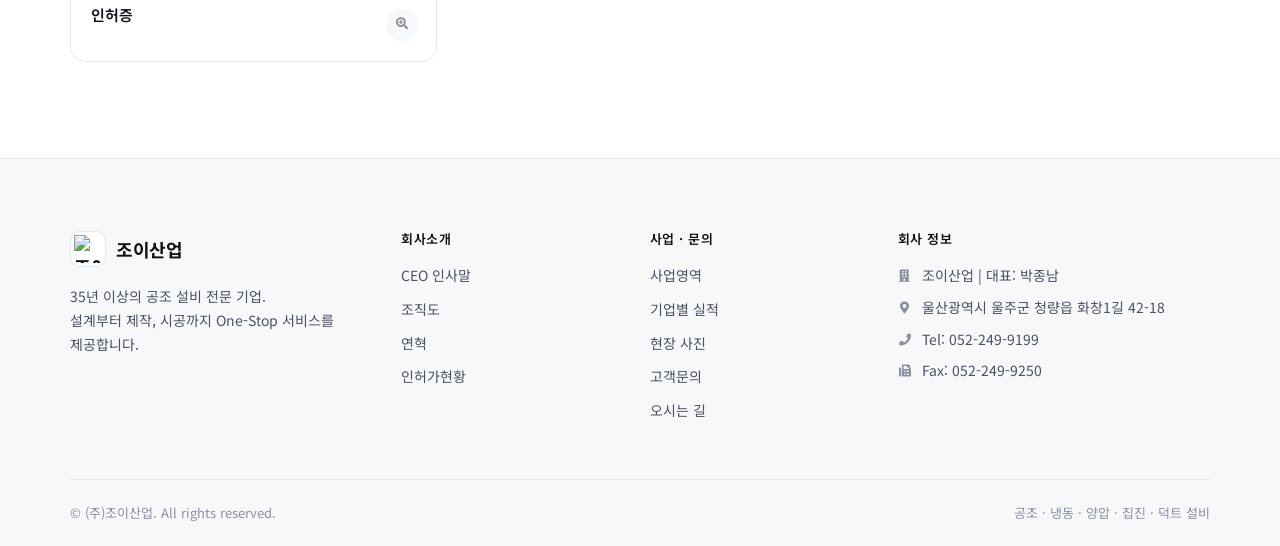
==== commit 7496e3b7: "merge : fix/10.15/site-update 변경사항을 리디자인 브랜치에 반영 fix 브랜치 내용(연혁, 실적 로고, HTML 조직도, 무림P&P 사례, 실적현황 드롭다운" ====
--- a/pages/certification.html
+++ b/pages/certification.html
@@ -18,7 +18,7 @@
     <div class="page-hero-content"><h1>조이산업의 인허가 현황</h1></div>
   </div>
 
-  <div class="container">
+  <div class="container certification-page">
     <div class="img-notice">
   </div>
         <div class="row">
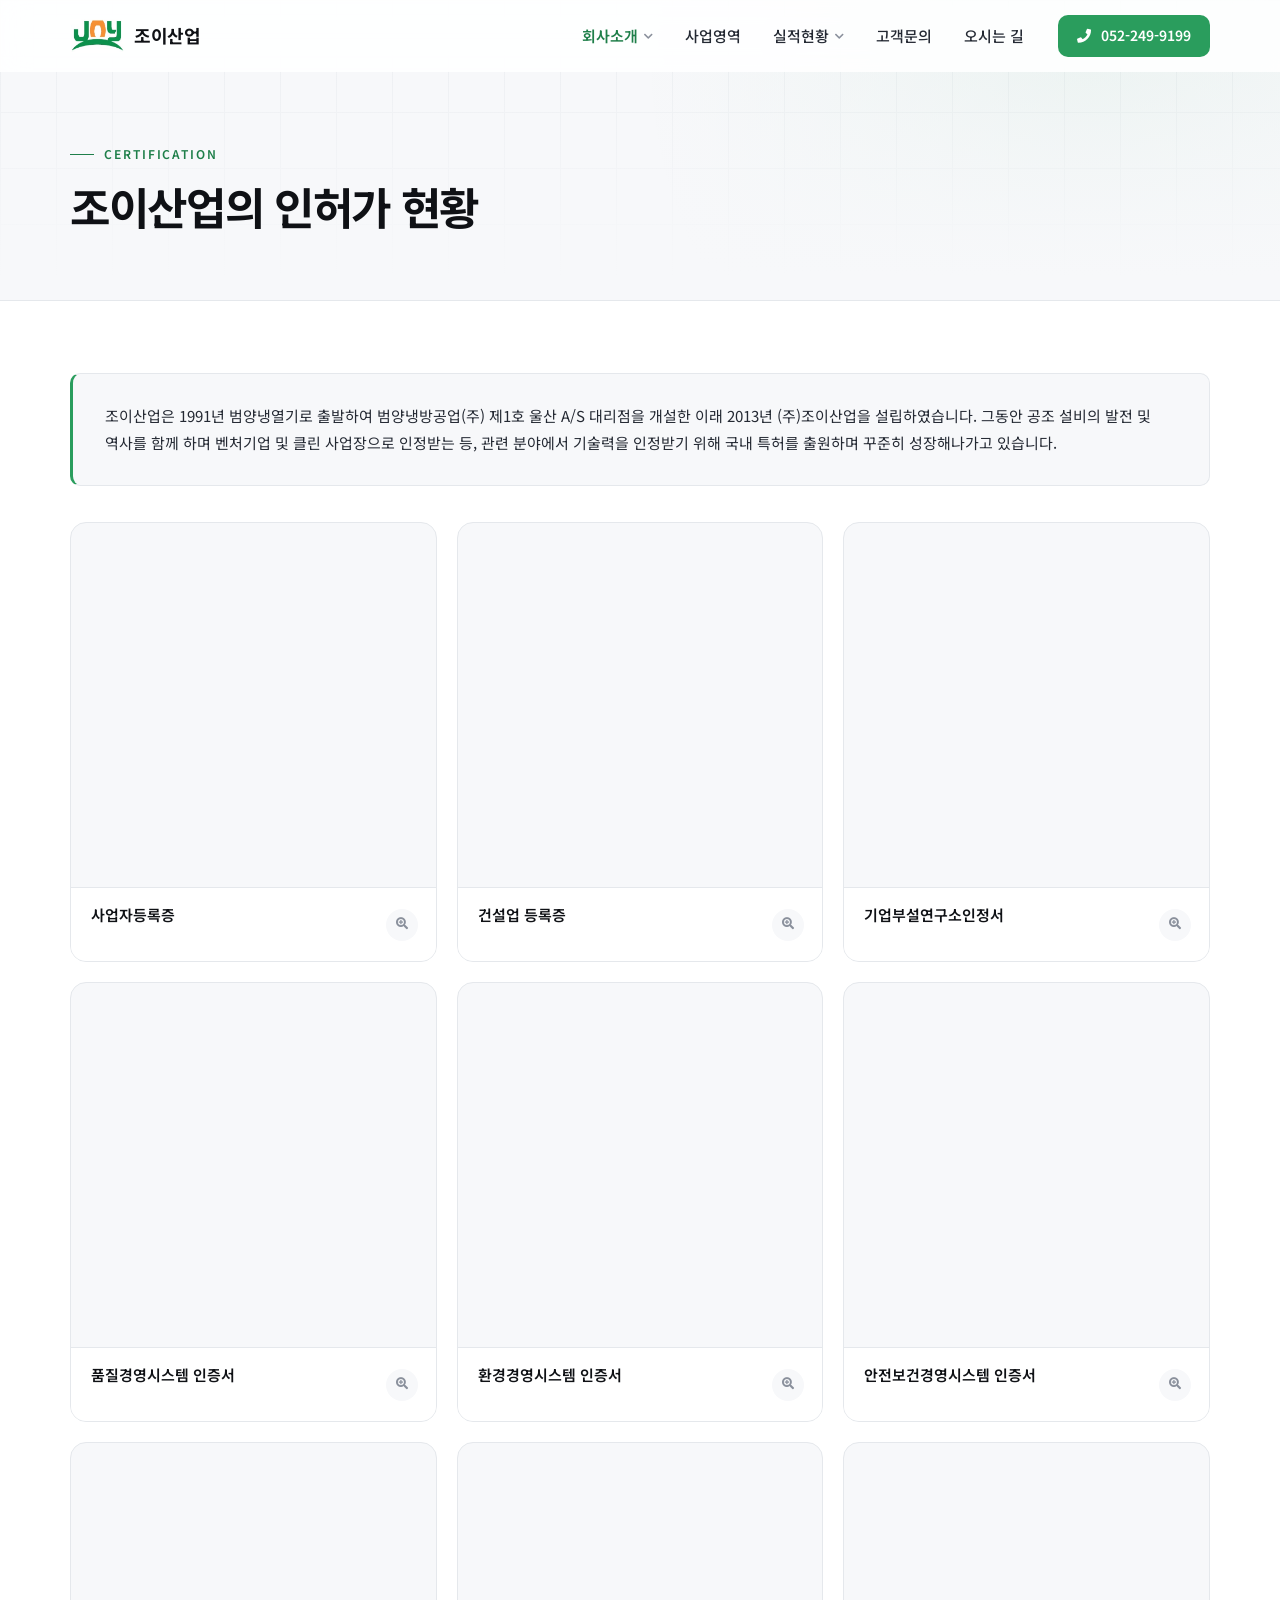
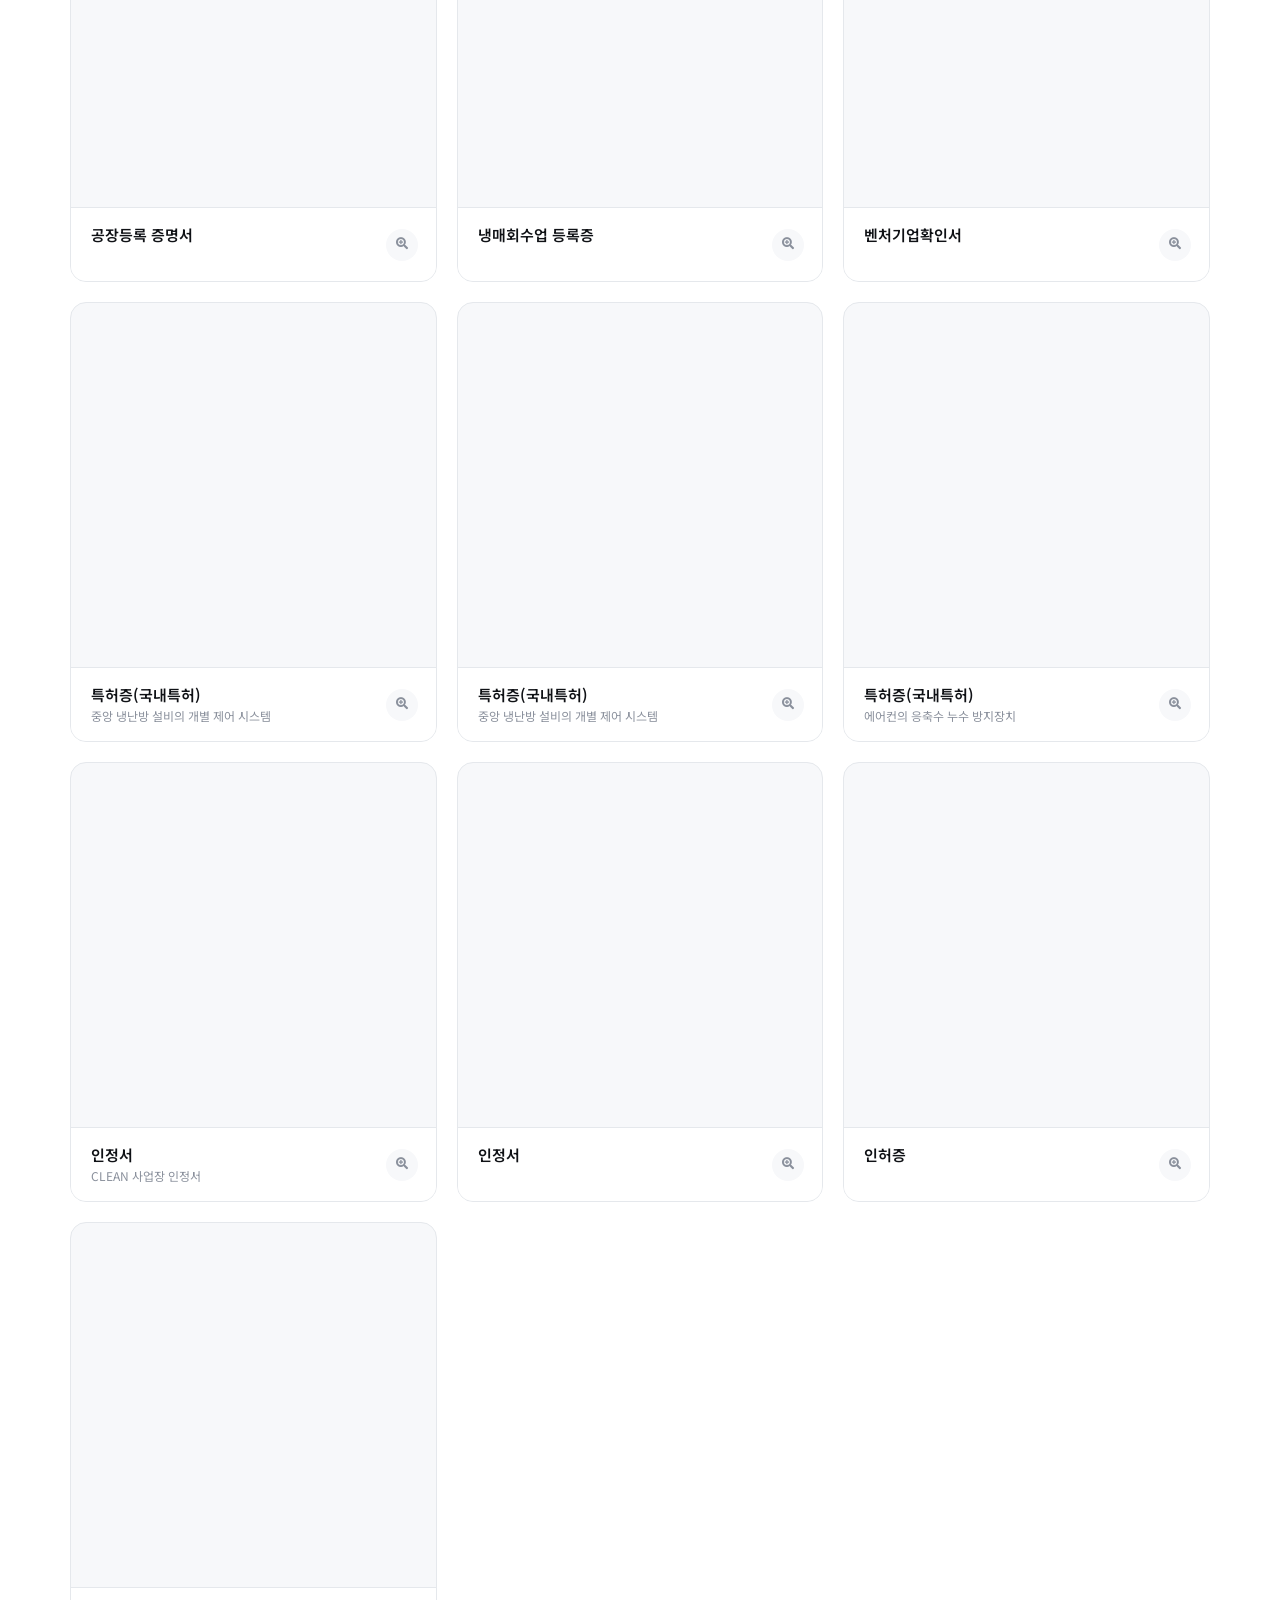
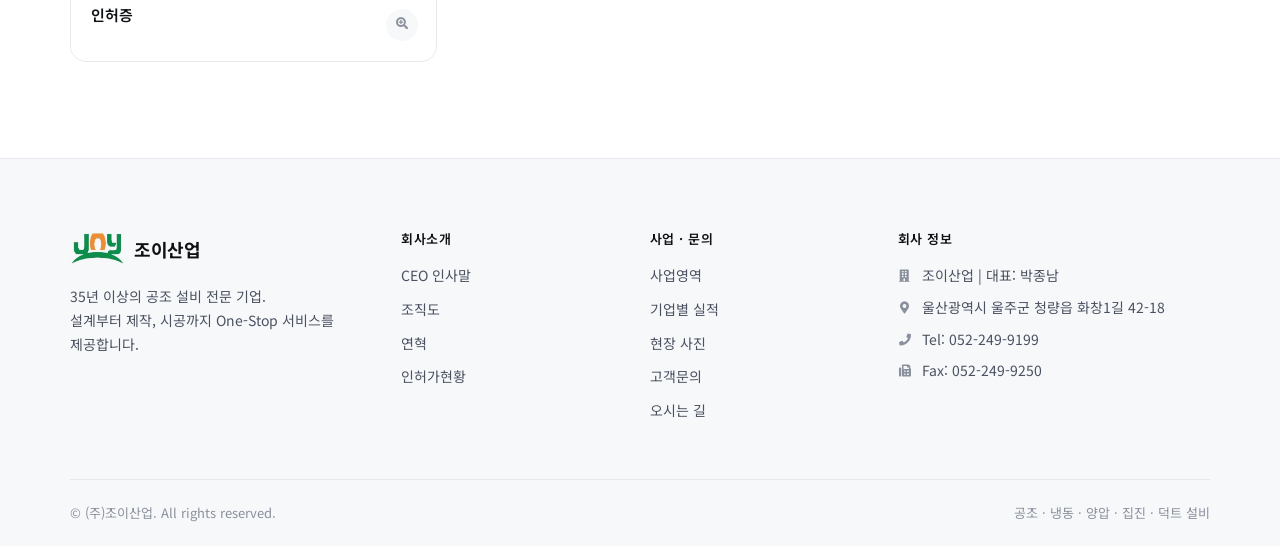
==== commit c0bb3a8d: "preview : 미리보기 전용 (CNAME 제거, 검색 노출 차단) 이 커밋은 미리보기 저장소(joy-preview)에만 올린다. origin/feature/home으로 가면 안" ====
--- a/pages/certification.html
+++ b/pages/certification.html
@@ -2,6 +2,7 @@
 <html lang="ko">
 <head>
   <meta charset="utf-8"/>
+  <meta name="robots" content="noindex, nofollow"/>
   <meta content="IE=edge" http-equiv="X-UA-Compatible"/>
   <title>조이산업 - 인허가현황</title>
   <meta content="width=device-width, initial-scale=1, shrink-to-fit=no" name="viewport"/>
--- a/components/common.css
+++ b/components/common.css
@@ -270,22 +270,17 @@
   flex-shrink: 0;
 }
 
+/* 로고: images/조이산업작은로고.png (93x58 가로형, 흰 배경) */
 .navbar-brand .brand-logo {
-  width: 36px;
+  display: flex;
+  align-items: center;
   height: 36px;
-  border-radius: 10px;
-  border: 1px solid var(--line);
-  background: #fff;
-  display: flex;
-  align-items: center;
-  justify-content: center;
-  overflow: hidden;
 }
 
 .navbar-brand .brand-logo img {
-  width: 28px;
-  height: 28px;
-  object-fit: contain;
+  height: 34px;
+  width: auto;
+  mix-blend-mode: multiply; /* 흰 배경을 회색 푸터에서도 자연스럽게 */
 }
 
 .navbar-collapse {
